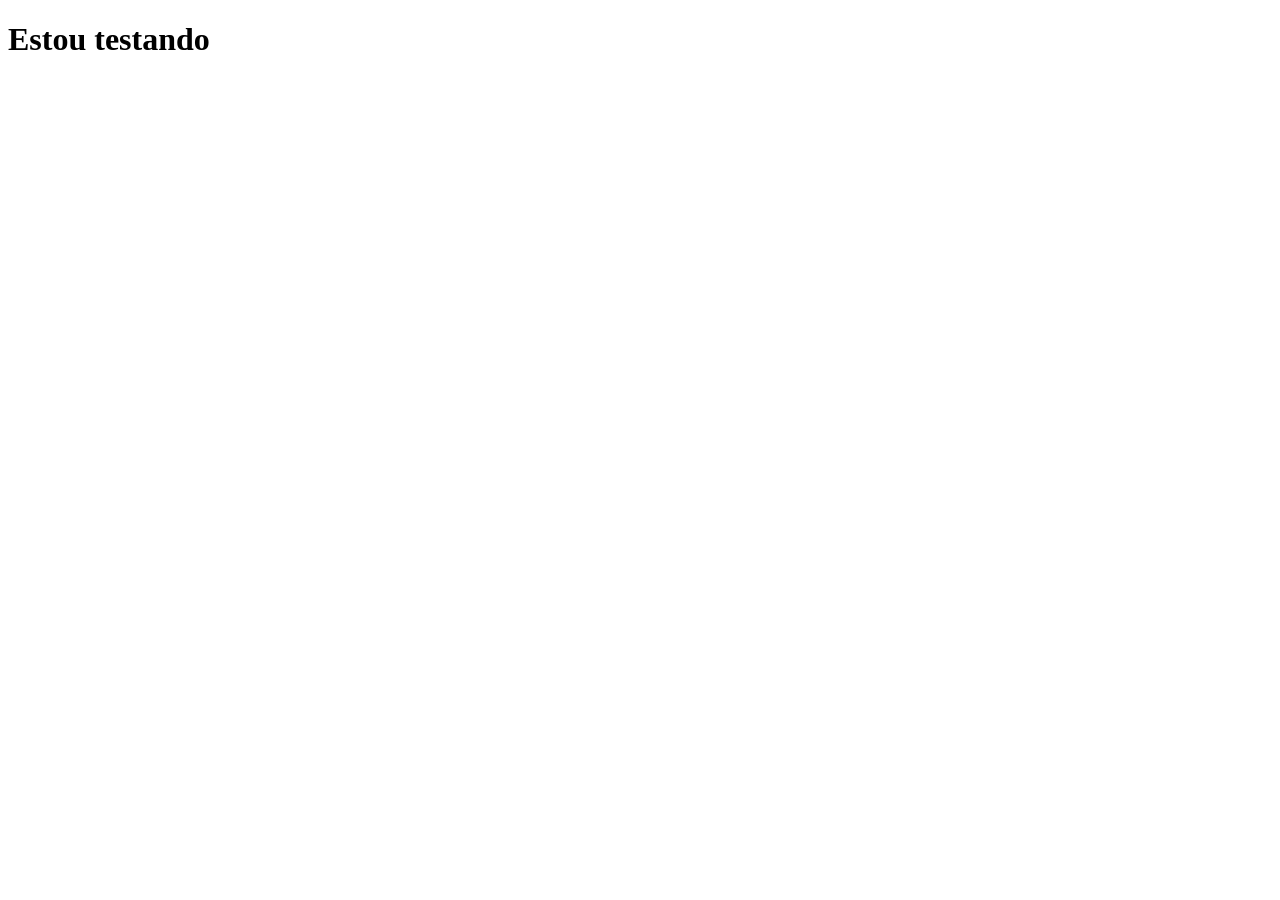
==== index.html @ d18fbca0 "HTML index para página inicial" ====
<!DOCTYPE html>
<html lang="en">
<head>
    <meta charset="UTF-8">
    <meta name="viewport" content="width=device-width, initial-scale=1.0">
    <title>Minha evolução - Juan Leite</title>
</head>
<body>
    <main>
        <h1>Estou testando</h1>
    </main>
</body>
</html>
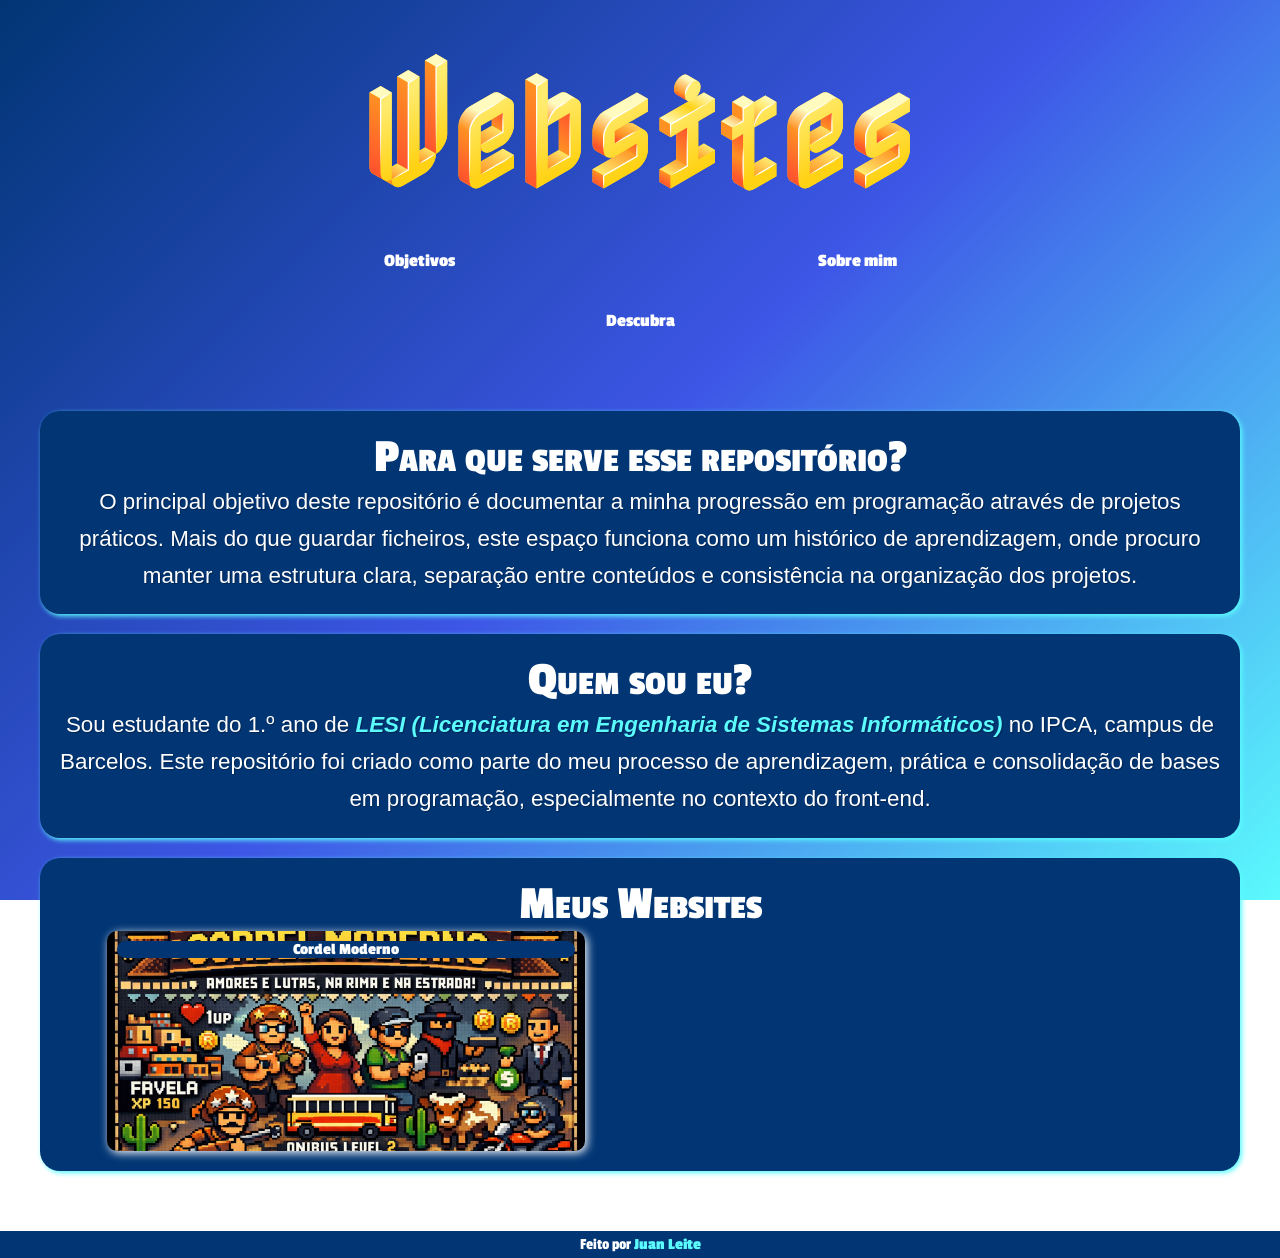
==== commit f3f82c5b: "index.html atualizado" ====
--- a/index.html
+++ b/index.html
@@ -4,10 +4,42 @@
     <meta charset="UTF-8">
     <meta name="viewport" content="width=device-width, initial-scale=1.0">
     <title>Minha evolução - Juan Leite</title>
+    <link rel="stylesheet" href="./src/assets/css/index.css">
 </head>
 <body>
+    <header>
+        <h1>Websites</h1>
+        <nav>
+            <ul class="menu" >
+                <li><a href="#repositorio" class="menu-link">Objetivos</a></li>
+                <li><a href="#eu" class="menu-link">Sobre mim</a></li>
+                <li><a href="#websites" class="menu-link">Descubra</a></li>
+            </ul>
+        </nav>
+    </header>
     <main>
-        <h1>Estou testando</h1>
+        <section class="conteudo" id="repositorio">
+            <h2 class="titulos-h2">Para que serve esse repositório?</h2>
+            <p class="conteudo-paragrafo">O principal objetivo deste repositório é documentar a minha progressão em programação através de projetos práticos. Mais do que guardar ficheiros, este espaço funciona como um histórico de aprendizagem, onde procuro manter uma estrutura clara, separação entre conteúdos e consistência na organização dos projetos.</p>
+        </section>
+        <section class="conteudo" id="eu">
+            <h2 class="titulos-h2">Quem sou eu?</h2>
+            <p class="conteudo-paragrafo">Sou estudante do 1.º ano de <em><a href="https://est.ipca.pt/curso/engenharia-de-sistemas-informaticos/">LESI (Licenciatura em Engenharia de Sistemas Informáticos)</a></em> no IPCA, campus de Barcelos. Este repositório foi criado como parte do meu processo de aprendizagem, prática e consolidação de bases em programação, especialmente no contexto do front-end.
+            </p>
+        </section>
+        <section class="conteudo" id="websites">
+            <h2 class="titulos-h2">Meus Websites</h2>
+            <ul class="websites">
+                <a href="">
+                    <li class="card-website" id="cordel-moderno">
+                        <p>Cordel Moderno</p>
+                    </li>
+                </a>
+            </ul>
+        </section>
     </main>
+    <footer>
+        <p>Feito por <a href="https://github.com/JuanLeiteDev">Juan Leite</a></p>
+    </footer>
 </body>
 </html>
--- a/src/assets/css/index.css
+++ b/src/assets/css/index.css
@@ -0,0 +1,157 @@
+@charset "UTF-8";
+
+@import url('https://fonts.googleapis.com/css2?family=Nabla');
+@import url('https://fonts.googleapis.com/css2?family=Honk:MORF@15');
+@import url('https://fonts.googleapis.com/css2?family=Passion+One:wght@400;700;900');
+
+:root {
+    --fonte-destaque: 'Nabla', 'Honk', Arial;
+    --fonte-padrao: 'Passion One', Arial, Helvetica, sans-serif;
+
+    --cor1: rgb(1, 53, 116);
+    --cor2: rgb(61, 86, 230);
+    --cor3: rgb(91, 250, 253);
+    --cor4: rgb(255, 225, 75);
+}
+
+body, html {
+    font-family: var(--fonte-padrao);
+}
+
+body {
+    min-height: 100vh;
+    background-image: linear-gradient(135deg, rgb(1, 53, 116), rgb(61, 86, 230), rgb(91, 250, 253));
+    background-attachment: fixed;
+}
+
+* {
+    margin: 0;
+    padding: 0;
+    text-indent: 0;
+}
+
+header {
+    text-align: center;
+
+}
+
+header > h1 {
+    font-family: var(--fonte-destaque);
+    font-size: 10vw;
+    padding: 20px 0 0 0;
+}
+
+header > h1+p {
+    color: white;
+    font-family: var(--fonte-padrao);
+    padding-bottom: 20px;
+}
+
+ul.menu {
+    list-style-type: none;
+    text-align: center;
+}
+
+.menu-link {
+    font-size: 1.1rem;
+    border-radius: 30px;
+    padding: 20px 80px;
+    text-decoration: none;
+    color: white;
+}
+
+li {
+    display: inline-block;
+    padding: 20px 100px 20px 100px;
+}
+
+.menu-link:hover {
+    text-decoration: none;
+    transition-duration: 300ms;
+    color: var(--cor1);
+    background-color: var(--cor4);
+}
+
+main {
+    padding: 40px 20px;
+    text-align: center;
+}
+
+section.conteudo {
+    text-align: center;
+    padding: 20px;
+    color: white;
+    background-color: var(--cor1);
+    border-radius: 20px;
+    margin: 20px;
+    box-shadow: 2px 2px 5px var(--cor3);
+}
+
+h2.titulos-h2 {
+    font-variant: small-caps;
+    font-size: 3rem;
+}
+
+p.conteudo-paragrafo {
+    font-family: Arial, Helvetica, sans-serif;
+    text-align: center;
+    font-size: 1.4rem;
+    font-weight: normal;
+    line-height: 2.3rem;
+    text-shadow: 1px 1px 1px rgba(0, 0, 0, 0.3);
+}
+
+a {
+    color: var(--cor3);
+    text-decoration: none;
+    font-weight: bold;
+}
+
+a:hover {
+    text-decoration: underline;
+    color: var(--cor4);
+}
+
+.websites {
+    list-style-type: none;
+    columns: 2;
+}
+
+.card-website {
+    padding: 10px;
+    width: 80%;
+    background-color: var(--cor3);
+    height: 200px;
+    border-radius: 10px;
+    box-shadow: 2px 2px 10px white;
+}
+
+.card-website:hover {
+    box-shadow: 2px 2px 10px var(--cor4);
+}
+
+.card-website:hover p {
+    color: var(--cor1);
+    background-color: var(--cor4);
+}
+
+.card-website p {
+    background-color: var(--cor1);
+    border-radius: 10px;
+    color: white;
+}
+
+#cordel-moderno {
+    background-image: url('../img/cordel.png');
+    background-position: center center;
+    background-size: cover;
+    background-repeat: no-repeat;
+}
+
+
+footer {
+    text-align: center;
+    padding: 5px;
+    color: white;
+    background-color: var(--cor1);
+}
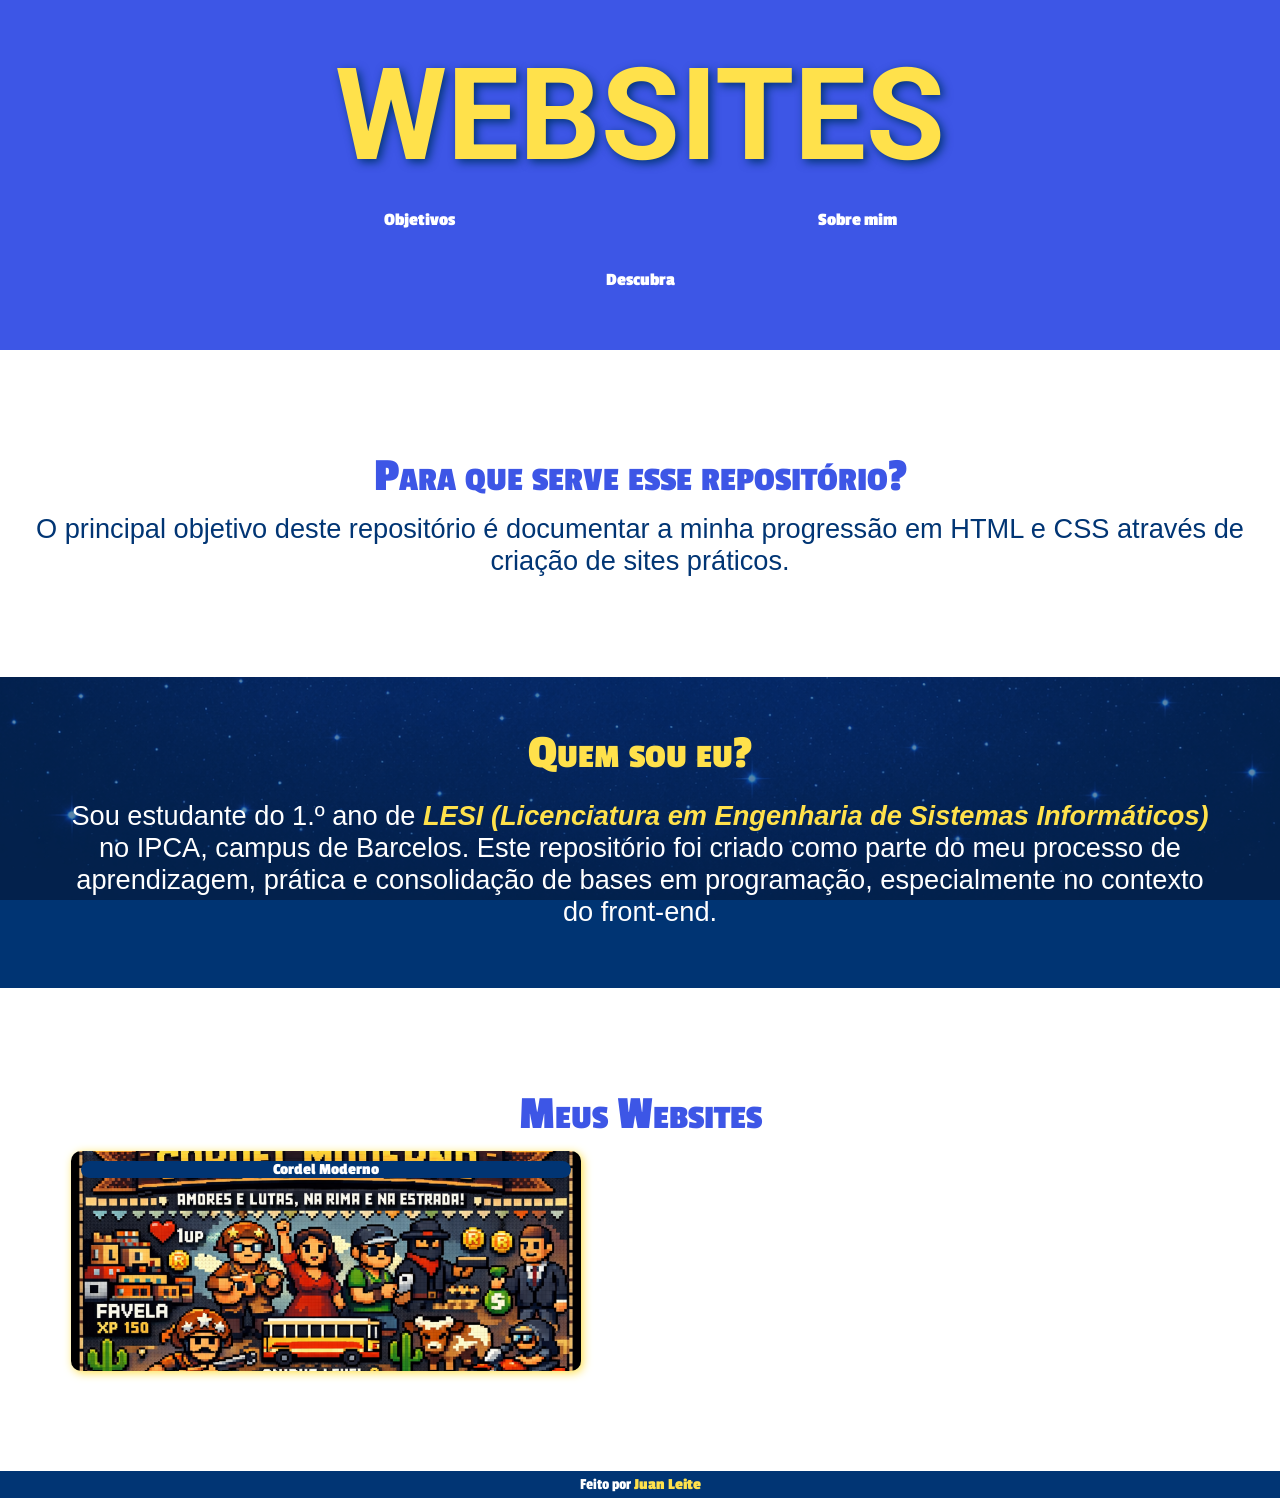
==== commit 80a361f7: "update index.html" ====
--- a/index.html
+++ b/index.html
@@ -20,17 +20,21 @@
     <main>
         <section class="conteudo" id="repositorio">
             <h2 class="titulos-h2">Para que serve esse repositório?</h2>
-            <p class="conteudo-paragrafo">O principal objetivo deste repositório é documentar a minha progressão em programação através de projetos práticos. Mais do que guardar ficheiros, este espaço funciona como um histórico de aprendizagem, onde procuro manter uma estrutura clara, separação entre conteúdos e consistência na organização dos projetos.</p>
+            <p class="conteudo-paragrafo">O principal objetivo deste repositório é documentar a minha progressão em HTML e CSS através de criação de sites práticos.</p>
         </section>
-        <section class="conteudo" id="eu">
-            <h2 class="titulos-h2">Quem sou eu?</h2>
-            <p class="conteudo-paragrafo">Sou estudante do 1.º ano de <em><a href="https://est.ipca.pt/curso/engenharia-de-sistemas-informaticos/">LESI (Licenciatura em Engenharia de Sistemas Informáticos)</a></em> no IPCA, campus de Barcelos. Este repositório foi criado como parte do meu processo de aprendizagem, prática e consolidação de bases em programação, especialmente no contexto do front-end.
-            </p>
+        <section class="imagem" id="primeira">
+            <div class="sombra">
+                <section class="conteudo-imagem" id="eu">
+                    <h2 class="titulos-h2">Quem sou eu?</h2>
+                    <p class="conteudo-paragrafo">Sou estudante do 1.º ano de <em><a href="https://est.ipca.pt/curso/engenharia-de-sistemas-informaticos/">LESI (Licenciatura em Engenharia de Sistemas Informáticos)</a></em> no IPCA, campus de Barcelos. Este repositório foi criado como parte do meu processo de aprendizagem, prática e consolidação de bases em programação, especialmente no contexto do front-end.
+                    </p>
+                </section>
+            </div>
         </section>
         <section class="conteudo" id="websites">
             <h2 class="titulos-h2">Meus Websites</h2>
             <ul class="websites">
-                <a href="">
+                <a href="./src/site/project1.html" target="_blank">
                     <li class="card-website" id="cordel-moderno">
                         <p>Cordel Moderno</p>
                     </li>
@@ -39,7 +43,8 @@
         </section>
     </main>
     <footer>
-        <p>Feito por <a href="https://github.com/JuanLeiteDev">Juan Leite</a></p>
+        <p>Feito por <a href="https://github.com/JuanLeiteDev" target="_blank">Juan Leite</a></p>
     </footer>
 </body>
-</html>+</html>
+
--- a/src/assets/css/index.css
+++ b/src/assets/css/index.css
@@ -1,11 +1,10 @@
 @charset "UTF-8";
 
-@import url('https://fonts.googleapis.com/css2?family=Nabla');
-@import url('https://fonts.googleapis.com/css2?family=Honk:MORF@15');
 @import url('https://fonts.googleapis.com/css2?family=Passion+One:wght@400;700;900');
+@import url('https://fonts.googleapis.com/css2?family=Roboto:ital,wght@0,100..900;1,100..900&family=Sriracha&display=swap');
 
 :root {
-    --fonte-destaque: 'Nabla', 'Honk', Arial;
+    --fonte-destaque: 'Roboto', Arial;
     --fonte-padrao: 'Passion One', Arial, Helvetica, sans-serif;
 
     --cor1: rgb(1, 53, 116);
@@ -20,8 +19,6 @@
 
 body {
     min-height: 100vh;
-    background-image: linear-gradient(135deg, rgb(1, 53, 116), rgb(61, 86, 230), rgb(91, 250, 253));
-    background-attachment: fixed;
 }
 
 * {
@@ -32,13 +29,18 @@
 
 header {
     text-align: center;
-
+    padding: 40px 0;
+    background-color: var(--cor2);
 }
 
 header > h1 {
+    font-weight: bold;
+    color: var(--cor4);
+    text-transform: uppercase;
+    letter-spacing: -10%;
+    text-shadow: 3px 3px 10px var(--cor1);
     font-family: var(--fonte-destaque);
     font-size: 10vw;
-    padding: 20px 0 0 0;
 }
 
 header > h1+p {
@@ -62,7 +64,7 @@
 
 li {
     display: inline-block;
-    padding: 20px 100px 20px 100px;
+    padding: 20px 100px;
 }
 
 .menu-link:hover {
@@ -72,44 +74,84 @@
     background-color: var(--cor4);
 }
 
+div.separador {
+    background-color: var(--cor2);
+    height: 40px;
+    margin: -40px -20px;
+}
+
 main {
-    padding: 40px 20px;
+    padding: 0 20px;
     text-align: center;
 }
 
 section.conteudo {
+    margin: 100px 0px;
     text-align: center;
-    padding: 20px;
-    color: white;
-    background-color: var(--cor1);
-    border-radius: 20px;
-    margin: 20px;
-    box-shadow: 2px 2px 5px var(--cor3);
+    color: var(--cor2);
 }
 
 h2.titulos-h2 {
+    margin: 10px;
     font-variant: small-caps;
     font-size: 3rem;
+    text-align: center;
 }
 
 p.conteudo-paragrafo {
+    color: var(--cor1);
+    margin: 10px;
+    text-align: center;
     font-family: Arial, Helvetica, sans-serif;
+    font-size: 1.7rem;
+    font-weight: normal;
+    line-height: 2rem;
+}
+
+section.imagem {
+    background-position: center center;
+    background-size: cover;
+    background-repeat: no-repeat;
+    margin: 0px -20px;
+    background-color: var(--cor1);
+    background-attachment: fixed;
+}
+
+section#primeira {
+    background-image: url('../img/header.png');
+}
+
+div.sombra {
     text-align: center;
-    font-size: 1.4rem;
-    font-weight: normal;
-    line-height: 2.3rem;
-    text-shadow: 1px 1px 1px rgba(0, 0, 0, 0.3);
+    height: 100%;
+    width: 100%;
+    background-color: rgba(1, 53, 116, 0.6);
+}
+
+section.conteudo-imagem {
+    padding: 40px;
+}
+
+section.conteudo-imagem h2 {
+    color: var(--cor4);
+    
+}
+
+section.conteudo-imagem p {
+    color: white;
+    text-align: center;
+    margin: 20px;
 }
 
 a {
-    color: var(--cor3);
+    color: var(--cor4);
     text-decoration: none;
     font-weight: bold;
 }
 
 a:hover {
     text-decoration: underline;
-    color: var(--cor4);
+    color: var(--cor3);
 }
 
 .websites {
@@ -120,14 +162,14 @@
 .card-website {
     padding: 10px;
     width: 80%;
-    background-color: var(--cor3);
+    background-color: var(--cor1);
     height: 200px;
     border-radius: 10px;
-    box-shadow: 2px 2px 10px white;
+    box-shadow: 2px 2px 10px var(--cor4);
 }
 
 .card-website:hover {
-    box-shadow: 2px 2px 10px var(--cor4);
+    box-shadow: 2px 2px 10px var(--cor3);
 }
 
 .card-website:hover p {
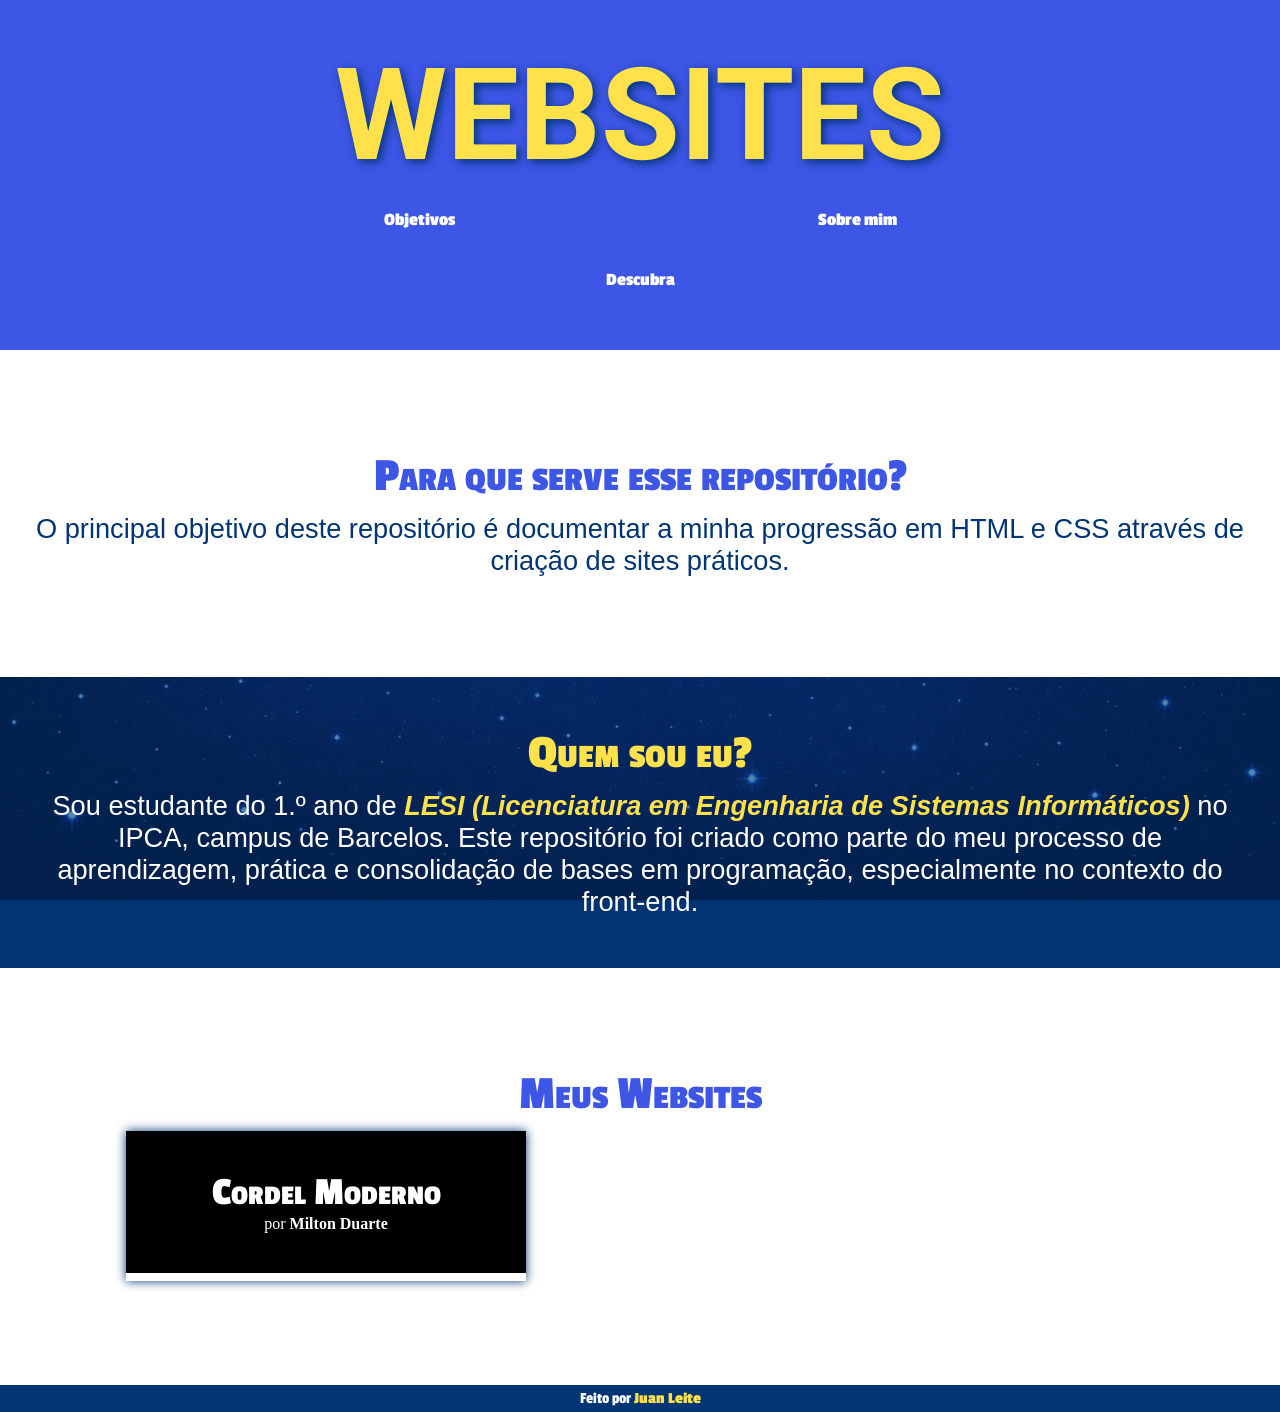
==== commit 65f0c8e7: "Mais algumas aprendizagens no dia de hoje" ====
--- a/index.html
+++ b/index.html
@@ -34,11 +34,7 @@
         <section class="conteudo" id="websites">
             <h2 class="titulos-h2">Meus Websites</h2>
             <ul class="websites">
-                <a href="./src/site/project1.html" target="_blank">
-                    <li class="card-website" id="cordel-moderno">
-                        <p>Cordel Moderno</p>
-                    </li>
-                </a>
+                <iframe src="./src/site/project1.html" scrolling="no" frameborder="0"></iframe>
             </ul>
         </section>
     </main>
--- a/src/assets/css/index.css
+++ b/src/assets/css/index.css
@@ -140,7 +140,7 @@
 section.conteudo-imagem p {
     color: white;
     text-align: center;
-    margin: 20px;
+    margin: 10px;
 }
 
 a {
@@ -159,37 +159,11 @@
     columns: 2;
 }
 
-.card-website {
-    padding: 10px;
-    width: 80%;
-    background-color: var(--cor1);
-    height: 200px;
-    border-radius: 10px;
-    box-shadow: 2px 2px 10px var(--cor4);
+iframe {
+    width: 400px;
+    height: 150px;
+    box-shadow: 0px 0px 10px var(--cor1);
 }
-
-.card-website:hover {
-    box-shadow: 2px 2px 10px var(--cor3);
-}
-
-.card-website:hover p {
-    color: var(--cor1);
-    background-color: var(--cor4);
-}
-
-.card-website p {
-    background-color: var(--cor1);
-    border-radius: 10px;
-    color: white;
-}
-
-#cordel-moderno {
-    background-image: url('../img/cordel.png');
-    background-position: center center;
-    background-size: cover;
-    background-repeat: no-repeat;
-}
-
 
 footer {
     text-align: center;
